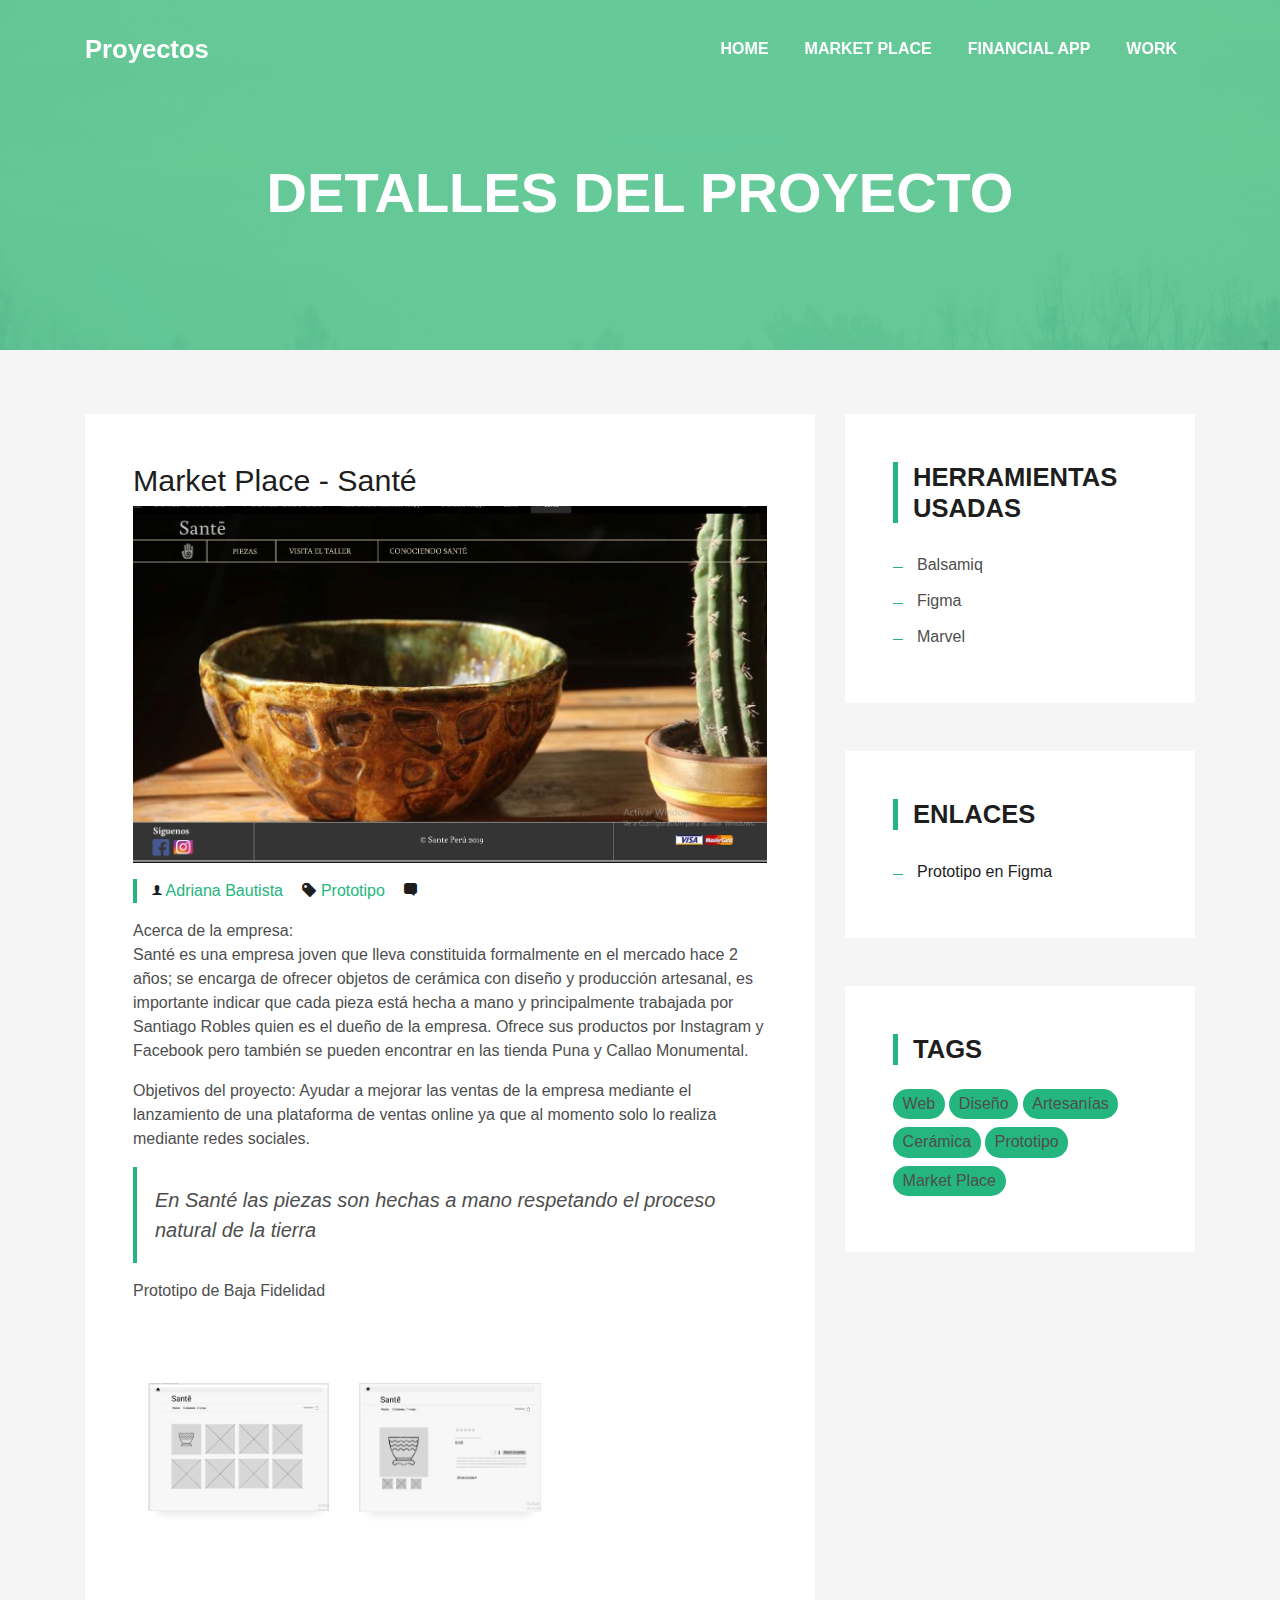
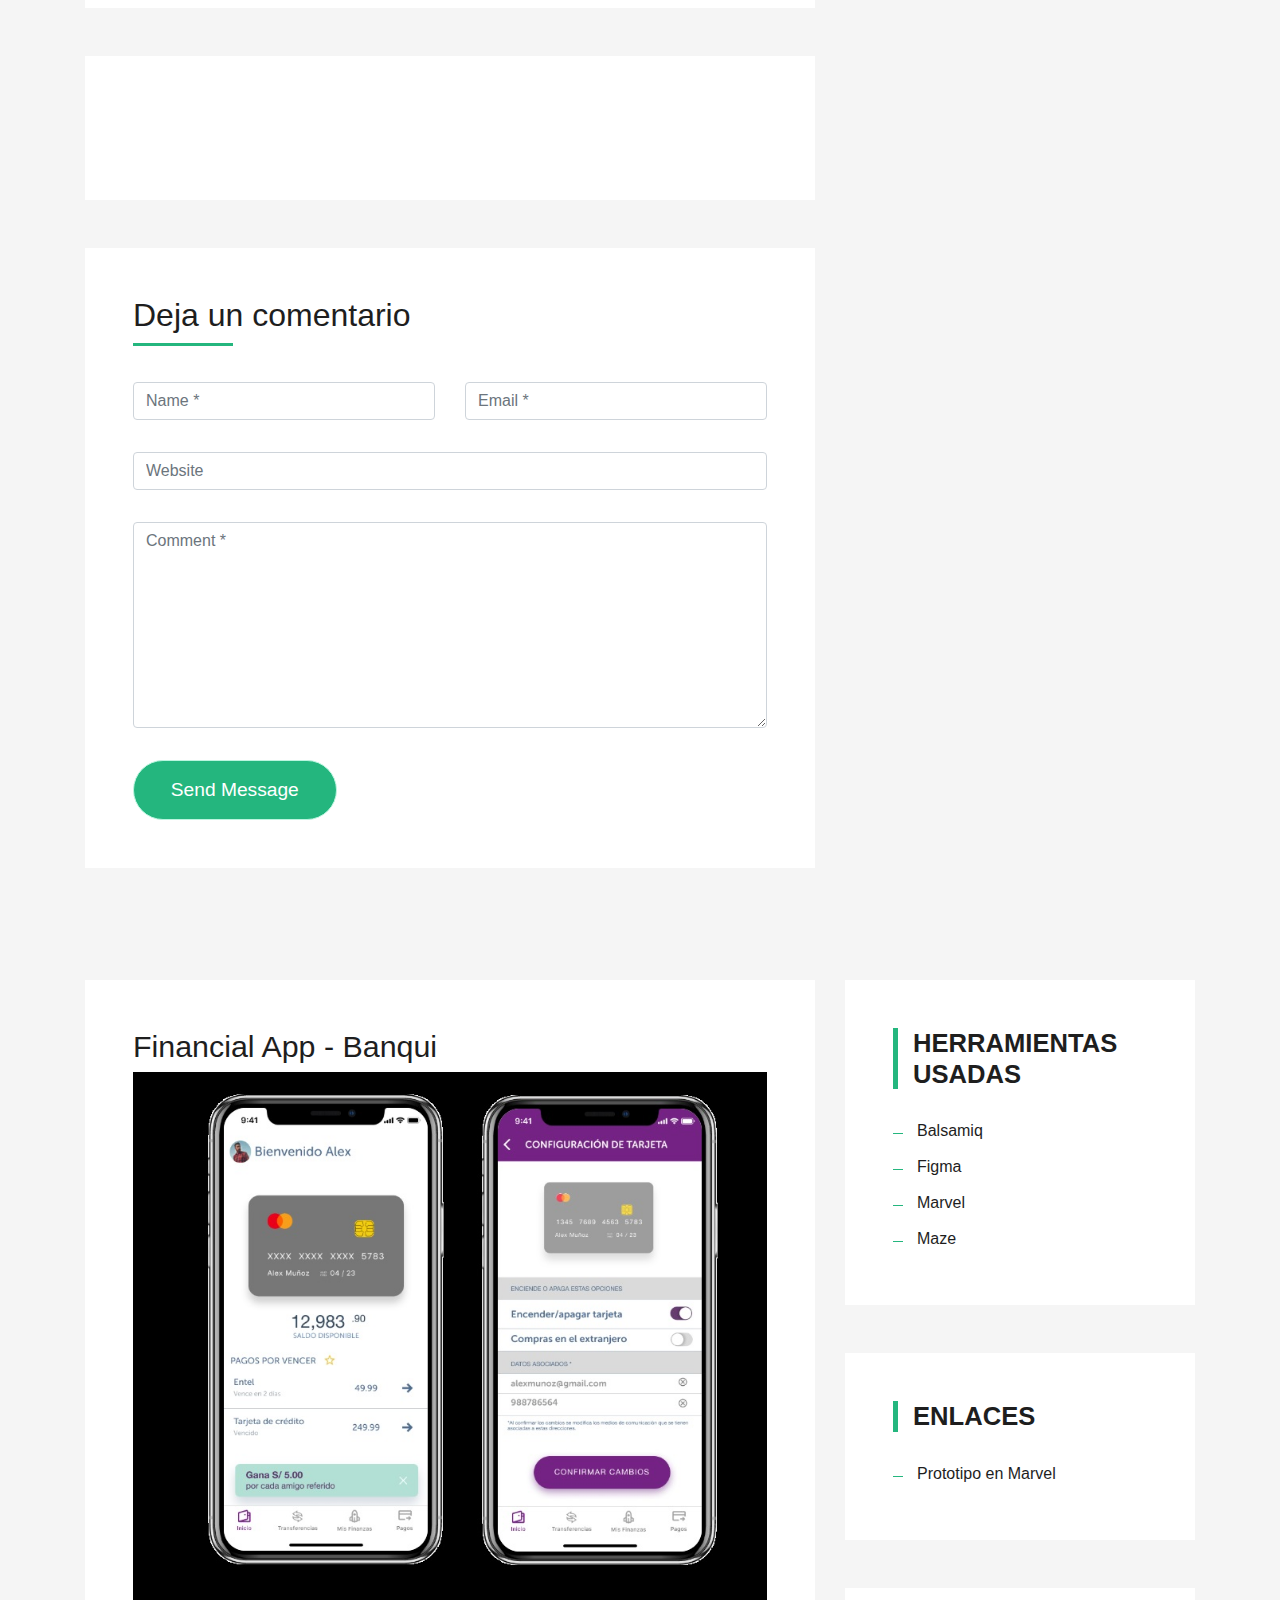
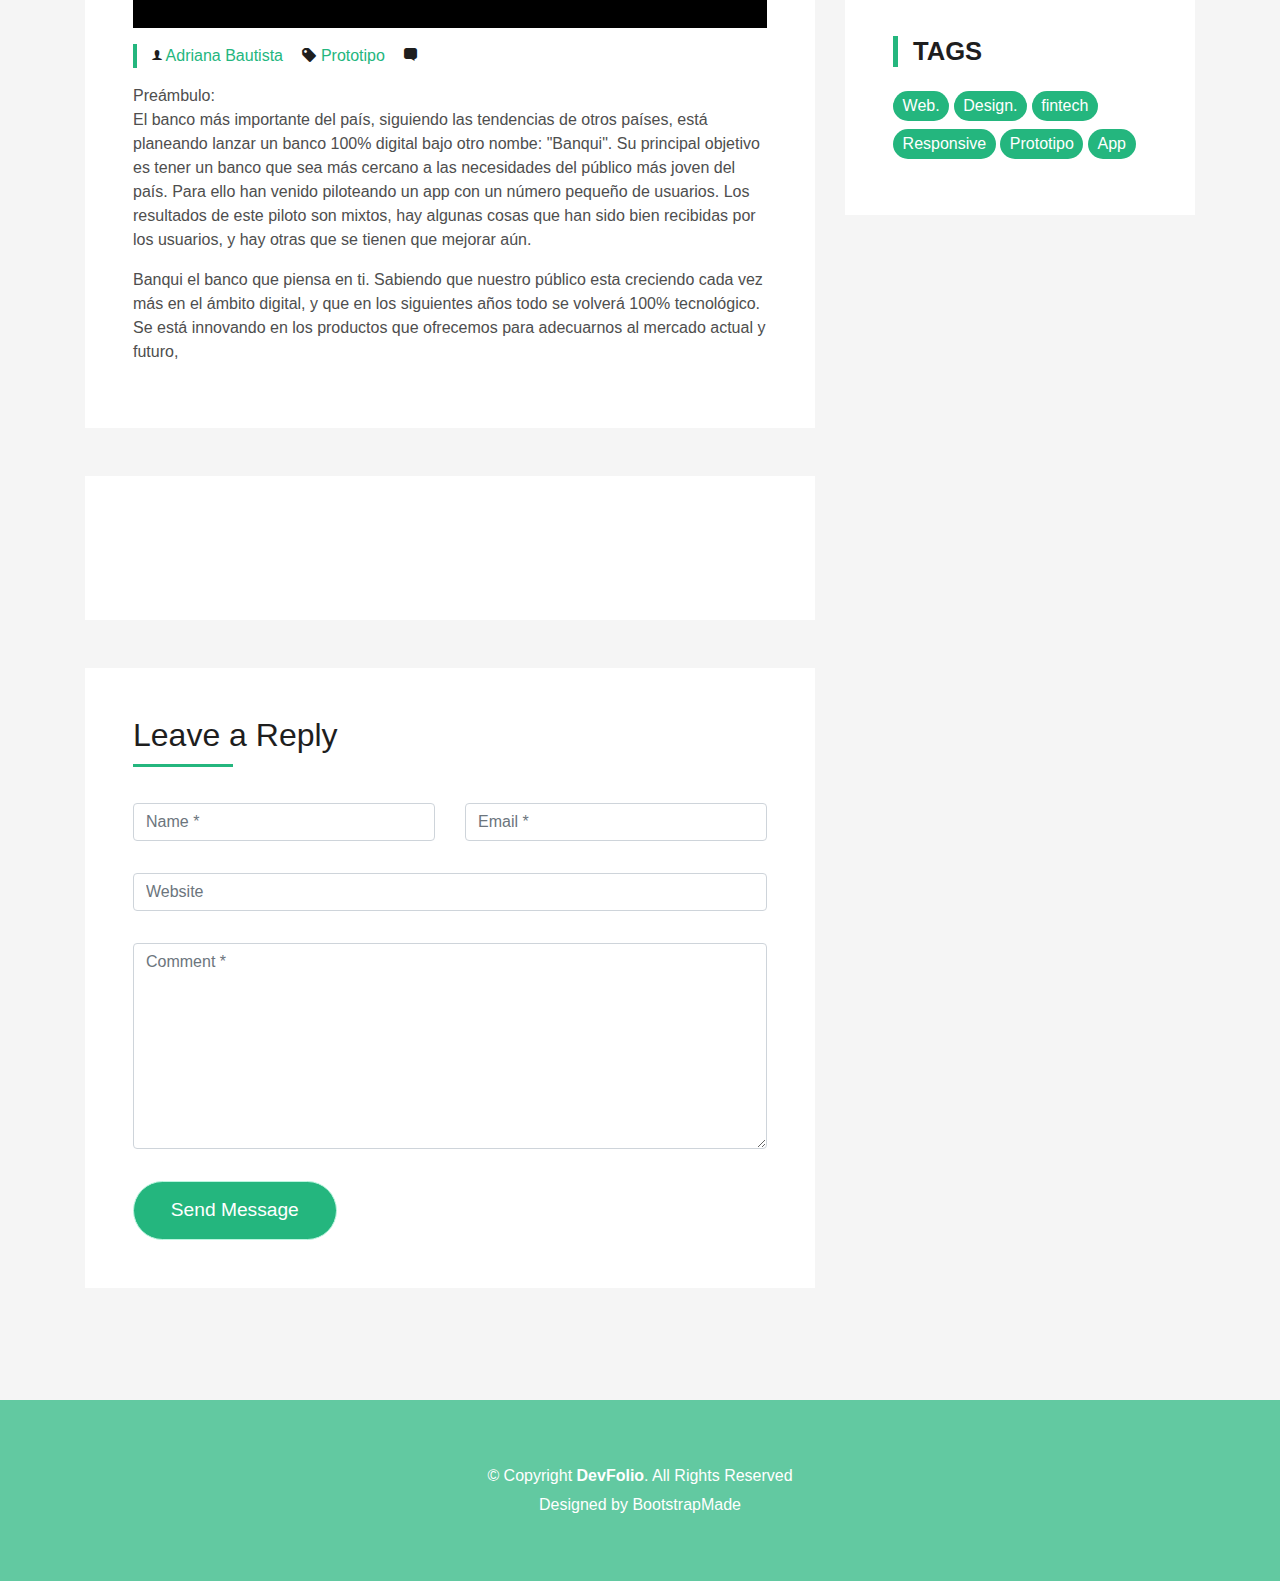
==== blog-single.html @ 01f878ce "first commit" ====
<!DOCTYPE html>
<html lang="en">
<head>
  <meta charset="utf-8">
  <title>Proyectos</title>
  <meta content="width=device-width, initial-scale=1.0" name="viewport">
  <meta content="" name="keywords">
  <meta content="" name="description">

  <!-- Favicons -->
  <link href="img/favicon.png" rel="icon">
  <link href="img/apple-touch-icon.png" rel="apple-touch-icon">

  <!-- Bootstrap CSS File -->
  <link href="lib/bootstrap/css/bootstrap.min.css" rel="stylesheet">

  <!-- Libraries CSS Files -->
  <link href="lib/font-awesome/css/font-awesome.min.css" rel="stylesheet">
  <link href="lib/animate/animate.min.css" rel="stylesheet">
  <link href="lib/ionicons/css/ionicons.min.css" rel="stylesheet">
  <link href="lib/owlcarousel/assets/owl.carousel.min.css" rel="stylesheet">
  <link href="lib/lightbox/css/lightbox.min.css" rel="stylesheet">

  <!-- Main Stylesheet File -->
  <link href="css/style-green.css" rel="stylesheet">

  <!-- =======================================================
    Theme Name: DevFolio
    Theme URL: https://bootstrapmade.com/devfolio-bootstrap-portfolio-html-template/
    Author: BootstrapMade.com
    License: https://bootstrapmade.com/license/
  ======================================================= -->
</head>

<body>
  <!--/ Nav Star /-->
  <nav class="navbar navbar-b navbar-trans navbar-expand-md fixed-top" id="mainNav">
    <div class="container">
      <a class="navbar-brand js-scroll" href="#page-top">Proyectos</a>
      <button class="navbar-toggler collapsed" type="button" data-toggle="collapse" data-target="#navbarDefault"
        aria-controls="navbarDefault" aria-expanded="false" aria-label="Toggle navigation">
        <span></span>
        <span></span>
        <span></span>
      </button>
      <div class="navbar-collapse collapse justify-content-end" id="navbarDefault">
        <ul class="navbar-nav">
          <li class="nav-item">
            <a class="nav-link js-scroll" href="index.html">Home</a>
          </li>
          <li class="nav-item">
            <a class="nav-link js-scroll" href="#sante">Market Place</a>
          </li>
          <li class="nav-item">
            <a class="nav-link js-scroll" href="#banqui">Financial App</a>
          </li>
          <li class="nav-item">
            <a class="nav-link js-scroll" href="#">Work</a>
          </li>
        </ul>
      </div>
    </div>
  </nav>
  <!--/ Nav End /-->

  <!--/ Intro Skew Star /-->
  <div class="intro intro-single route bg-image" style="background-image: url(img/overlay-bg.jpg)">
    <div class="overlay-mf"></div>
    <div class="intro-content display-table">
      <div class="table-cell">
        <div class="container">
          <h2 class="intro-title mb-4">Detalles del Proyecto</h2>
        </div>
      </div>
    </div>
  </div>
  <!--/ Intro Skew End /-->

  <!--/ Section Blog-Single Star /-->
  <section class="blog-wrapper sect-pt4" id="sante">
    <div class="container">
      <div class="row">
        <div class="col-md-8">
          <div class="post-box">
              <h1 class="article-title">Market Place - Santé</h1>
            <div class="post-thumb">
              <img src="img/post-1.jpg" class="img-fluid" alt="">
            </div>
            <div class="post-meta">
             
              <ul>
                <li>
                  <span class="ion-ios-person"></span>
                  <a href="#">Adriana Bautista</a>
                </li>
                <li>
                  <span class="ion-pricetag"></span>
                  <a href="#">Prototipo</a>
                </li>
                <li>
                  <span class="ion-chatbox"></span>
                  <a href="#"></a>
                </li>
              </ul>
            </div>
            <div class="article-content">
              <p>
                
                Acerca de la empresa:
                <br>Santé es una empresa joven que lleva constituida formalmente en el mercado hace 2 años;
                se encarga de ofrecer objetos de cerámica con diseño y producción artesanal, es importante indicar 
                que cada pieza está hecha a mano y principalmente trabajada por Santiago Robles quien es el
                dueño de la empresa.

                Ofrece sus productos por Instagram y Facebook pero también se pueden encontrar en las tienda Puna y 
                Callao Monumental.
               
              </p>
              <p>
                Objetivos del proyecto:
                Ayudar a mejorar las ventas de la empresa mediante el lanzamiento de una plataforma de ventas online 
                ya que al momento solo lo realiza mediante redes sociales.
              </p>
              <blockquote class="blockquote">
                <p class="mb-0">En Santé las piezas son hechas a mano respetando el proceso natural de la tierra</p>
              </blockquote>
              <p>
                Prototipo de Baja Fidelidad
               
              </p>
              
            </div>
            <section id="work" class="portfolio-mf sect-pt4 route">
                <div class="container">
                  <div class="row">
                  </div>
                  <div class="row">
                    <div class="col-md-4">
                      <div class="work-box">
                        <a href="img/sante1.png" data-lightbox="gallery-mf">
                          <div class="work-img">
                            <img src="img/sante1.png" alt="" class="img-fluid">
                          </div>
                          
                        </a>
                      </div>
                    </div>
                    <div class="col-md-4">
                      <div class="work-box">
                        <a href="img/sante2.png" data-lightbox="gallery-mf">
                          <div class="work-img">
                            <img src="img/sante2.png" alt="" class="img-fluid">
                          </div>
                          
                        </a>
                      </div>
                    </div>
                  </div>
                </div>
              </section>
          </div>
         
  
          
          <div class="box-comments">
            <div class="title-box-2">
              <!-- <h4 class="title-comments title-left">Comments (34)</h4> -->
            </div>
            <!-- <ul class="list-comments">
              <li>
                <div class="comment-avatar">
                  <img src="img/testimonial-2.jpg" alt="">
                </div>
                <div class="comment-details">
                  <h4 class="comment-author">Oliver Colmenares</h4>
                  <span>18 Sep 2017</span>
                  <p>
                    Lorem ipsum dolor sit amet, consectetur adipisicing elit. Dolores reprehenderit, provident cumque
                    ipsam temporibus maiores
                    quae natus libero optio, at qui beatae ducimus placeat debitis voluptates amet corporis.
                  </p>
                  <a href="3">Reply</a>
                </div>
              </li>
              <li>
                <div class="comment-avatar">
                  <img src="img/testimonial-4.jpg" alt="">
                </div>
                <div class="comment-details">
                  <h4 class="comment-author">Carmen Vegas</h4>
                  <span>18 Sep 2017</span>
                  <p>
                    Lorem ipsum dolor sit amet, consectetur adipisicing elit. Dolores reprehenderit, provident cumque
                    ipsam temporibus maiores
                    quae natus libero optio, at qui beatae ducimus placeat debitis voluptates amet corporis,
                    veritatis deserunt.
                  </p>
                  <a href="3">Reply</a>
                </div>
              </li>
              <li class="comment-children">
                <div class="comment-avatar">
                  <img src="img/testimonial-2.jpg" alt="">
                </div>
                <div class="comment-details">
                  <h4 class="comment-author">Oliver Colmenares</h4>
                  <span>18 Sep 2017</span>
                  <p>
                    Lorem ipsum dolor sit amet, consectetur adipisicing elit. Dolores reprehenderit, provident cumque
                    ipsam temporibus maiores
                    quae.
                  </p>
                  <a href="3">Reply</a>
                </div>
              </li>
              <li>
                <div class="comment-avatar">
                  <img src="img/testimonial-2.jpg" alt="">
                </div>
                <div class="comment-details">
                  <h4 class="comment-author">Oliver Colmenares</h4>
                  <span>18 Sep 2017</span>
                  <p>
                    Lorem ipsum dolor sit amet, consectetur adipisicing elit. Dolores reprehenderit, provident cumque
                    ipsam temporibus maiores
                    quae natus libero optio.
                  </p>
                  <a href="3">Reply</a>
                </div>
              </li>
            </ul> -->
          </div>
          <div class="form-comments">
            <div class="title-box-2">
              <h3 class="title-left">
               Deja un comentario
              </h3>
            </div>
            <form class="form-mf">
              <div class="row">
                <div class="col-md-6 mb-3">
                  <div class="form-group">
                    <input type="text" class="form-control input-mf" id="inputName" placeholder="Name *" required>
                  </div>
                </div>
                <div class="col-md-6 mb-3">
                  <div class="form-group">
                    <input type="email" class="form-control input-mf" id="inputEmail1" placeholder="Email *" required>
                  </div>
                </div>
                <div class="col-md-12 mb-3">
                  <div class="form-group">
                    <input type="url" class="form-control input-mf" id="inputUrl" placeholder="Website">
                  </div>
                </div>
                <div class="col-md-12 mb-3">
                  <div class="form-group">
                    <textarea id="textMessage" class="form-control input-mf" placeholder="Comment *" name="message"
                      cols="45" rows="8" required></textarea>
                  </div>
                </div>
                <div class="col-md-12">
                  <button type="submit" class="button button-a button-big button-rouded">Send Message</button>
                </div>
              </div>
            </form>
          </div>
        </div>
        <div class="col-md-4">
           <div class="sidebar-content">
           </div>
          <div class="widget-sidebar">
            <h5 class="sidebar-title">Herramientas Usadas</h5>
            <div class="sidebar-content">
              <ul class="list-sidebar">
                <li>
                Balsamiq
                </li>
                <li>
                Figma
                </li>
                <li>
                Marvel
                </li>
               
              </ul>
            </div>
          </div>
          <div class="widget-sidebar">
            <h5 class="sidebar-title">Enlaces</h5>
            <div class="sidebar-content">
              <ul class="list-sidebar">
                <li>
                  <a href="https://www.figma.com/proto/X40t2mllfkIM902EweIDGg/Sant%C3%A9?node-id=364%3A13&scaling=min-zoom">Prototipo en Figma</a>
                </li>
              </ul>
            </div>
          </div>
          <div class="widget-sidebar widget-tags">
            <h5 class="sidebar-title">Tags</h5>
            <div class="sidebar-content">
              <ul>
                <li>
                  Web
                </li>
                <li>
                  Diseño
                </li>
                <li>
                  Artesanías
                </li>
                <li>
                  Cerámica
                </li>
                <li>
                  Prototipo
                </li>
                <li>
                  Market Place
                </li>
              </ul>
            </div>
          </div>
        </div>
      </div>
    </div>
  </section>
  <!--/ Section Blog-Single End /-->

    <!--/ Section Blog-Single Star /-->
    <section class="blog-wrapper sect-pt4" id="banqui">
      <div class="container">
        <div class="row">
          <div class="col-md-8">
            <div class="post-box">
              <h1 class="article-title">Financial App - Banqui</h1>
              <div class="post-thumb">
                <img src="img/post-2.jpg" class="img-fluid" alt="">
              </div>
              <div class="post-meta">
               
                <ul>
                  <li>
                    <span class="ion-ios-person"></span>
                    <a href="#">Adriana Bautista</a>
                  </li>
                  <li>
                    <span class="ion-pricetag"></span>
                    <a href="#">Prototipo</a>
                  </li>
                  <li>
                    <span class="ion-chatbox"></span>
                    <a href="#"></a>
                  </li>
                </ul>
              </div>
              <div class="article-content">
                <p>
                  
                  Preámbulo:
                  <br>El banco más importante del país, siguiendo las tendencias de otros países, está planeando lanzar un banco 
                  100% digital bajo otro nombe: "Banqui". Su principal objetivo es tener un banco que sea más cercano a las necesidades 
                  del público más joven del país. Para ello han venido piloteando un app con un número pequeño de usuarios.
                  Los resultados de este piloto son mixtos, hay algunas cosas que han sido bien recibidas por los usuarios,
                   y hay otras que se tienen que mejorar aún.
                 
                </p>
                <p>
                 
                  Banqui el banco que piensa en ti. Sabiendo que nuestro público esta creciendo cada vez más en el ámbito digital,
                  y que en los siguientes años todo se volverá 100% tecnológico. 
                  Se está innovando en los productos que ofrecemos para adecuarnos al mercado actual y futuro, 
                </p>
              </div>
            </div>
            
            <div class="box-comments">
              <div class="title-box-2">
               
              </div>
              
            </div>
            <div class="form-comments">
              <div class="title-box-2">
                <h3 class="title-left">
                  Leave a Reply
                </h3>
              </div>
              <form class="form-mf">
                <div class="row">
                  <div class="col-md-6 mb-3">
                    <div class="form-group">
                      <input type="text" class="form-control input-mf" id="inputName" placeholder="Name *" required>
                    </div>
                  </div>
                  <div class="col-md-6 mb-3">
                    <div class="form-group">
                      <input type="email" class="form-control input-mf" id="inputEmail1" placeholder="Email *" required>
                    </div>
                  </div>
                  <div class="col-md-12 mb-3">
                    <div class="form-group">
                      <input type="url" class="form-control input-mf" id="inputUrl" placeholder="Website">
                    </div>
                  </div>
                  <div class="col-md-12 mb-3">
                    <div class="form-group">
                      <textarea id="textMessage" class="form-control input-mf" placeholder="Comment *" name="message"
                        cols="45" rows="8" required></textarea>
                    </div>
                  </div>
                  <div class="col-md-12">
                    <button type="submit" class="button button-a button-big button-rouded">Send Message</button>
                  </div>
                </div>
              </form>
            </div>
          </div>
          <div class="col-md-4">
                    
              <div class="sidebar-content">
                
              </div>
           
            <div class="widget-sidebar">
              <h5 class="sidebar-title">Herramientas Usadas</h5>
              <div class="sidebar-content">
                <ul class="list-sidebar">
                  <li>
                    <a href="#">Balsamiq</a>
                  </li>
                  <li>
                    <a href="#">Figma</a>
                  </li>
                  <li>
                    <a href="#">Marvel</a>
                  </li>
                  <li>
                    <a href="#">Maze</a>
                  </li>
                </ul>
              </div>
            </div>
            <div class="widget-sidebar">
              <h5 class="sidebar-title">Enlaces</h5>
              <div class="sidebar-content">
                <ul class="list-sidebar">
                    <li>
                      <a href="https://marvelapp.com/1i68b4dg/screen/61487589">Prototipo en Marvel</a>
                    </li>
                  
                </ul>
              </div>
            </div>
            <div class="widget-sidebar widget-tags">
              <h5 class="sidebar-title">Tags</h5>
              <div class="sidebar-content">
                <ul>
                  <li>
                    <a href="#">Web.</a>
                  </li>
                  <li>
                    <a href="#">Design.</a>
                  </li>
                  <li>
                    <a href="#">fintech</a>
                  </li>
                  <li>
                    <a href="#">Responsive</a>
                  </li>
                  <li>
                    <a href="#">Prototipo</a>
                  </li>
                  <li>
                    <a href="#">App</a>
                  </li>
                </ul>
              </div>
            </div>
          </div>
        </div>
      </div>
    </section>
    <!--/ Section Blog-Single End /-->

  <!--/ Section Contact-Footer Star /-->
  <section class="paralax-mf footer-paralax bg-image sect-mt4 route" style="background-image: url(img/overlay-bg.jpg)">
    <div class="overlay-mf"></div>
    <footer>
      <div class="container">
        <div class="row">
          <div class="col-sm-12">
            <div class="copyright-box">
              <p class="copyright">&copy; Copyright <strong>DevFolio</strong>. All Rights Reserved</p>
              <div class="credits">
                <!--
                  All the links in the footer should remain intact.
                  You can delete the links only if you purchased the pro version.
                  Licensing information: https://bootstrapmade.com/license/
                  Purchase the pro version with working PHP/AJAX contact form: https://bootstrapmade.com/buy/?theme=DevFolio
                -->
                Designed by <a href="https://bootstrapmade.com/">BootstrapMade</a>
              </div>
            </div>
          </div>
        </div>
      </div>
    </footer>
  </section>
  <!--/ Section Contact-footer End /-->

  <a href="#" class="back-to-top"><i class="fa fa-chevron-up"></i></a>
  <div id="preloader"></div>

  <!-- JavaScript Libraries -->
  <script src="lib/jquery/jquery.min.js"></script>
  <script src="lib/jquery/jquery-migrate.min.js"></script>
  <script src="lib/popper/popper.min.js"></script>
  <script src="lib/bootstrap/js/bootstrap.min.js"></script>
  <script src="lib/easing/easing.min.js"></script>
  <script src="lib/counterup/jquery.waypoints.min.js"></script>
  <script src="lib/counterup/jquery.counterup.js"></script>
  <script src="lib/owlcarousel/owl.carousel.min.js"></script>
  <script src="lib/lightbox/js/lightbox.min.js"></script>
  <script src="lib/typed/typed.min.js"></script>
  <!-- Contact Form JavaScript File -->
  <script src="contactform/contactform.js"></script>

  <!-- Template Main Javascript File -->
  <script src="js/main.js"></script>

</body>
</html>
---- css/style-green.css ----
/*
  Theme Name: DevFolio
  Theme URL: https://bootstrapmade.com/devfolio-bootstrap-portfolio-html-template/
  Author: BootstrapMade.com
  License: https://bootstrapmade.com/license/
*/

/*======================================
//--//-->   STYLES GENERALES
======================================*/

body {
  background-color: #f5f5f5;
  color: #4e4e4e;
}

h1,
h2,
h3,
h4,
h5,
h6 {
  color: #1e1e1e;
}

a {
  color: #1e1e1e;
  transition: all 0.5s ease-in-out;
}

a:hover {
  color: #24b67e;
  text-decoration: none;
  transition: all 0.5s ease-in-out;
}

.p-r {
  position: relative;
}

.color-a {
  color: #24b67e;
}

.color-d {
  color: #f5f5f5;
}

.color-text-a {
  color: #4e4e4e;
}

.box-shadow,
.paralax-mf,
.service-box,
.work-box,
.card-blog {
  box-shadow: 0 13px 8px -10px rgba(0, 0, 0, 0.1);
}

.box-shadow-a,
.button:hover {
  box-shadow: 0 0 0 4px #bbf5df;
}

.display-5 {
  font-size: 2.5rem;
  font-weight: 300;
  line-height: 1.1;
}

.display-6 {
  font-size: 2rem;
  font-weight: 300;
  line-height: 1.1;
}

.avatar {
  width: 32px;
  height: 32px;
  margin-right: 4px;
  overflow: hidden;
}

.bg-image {
  background-repeat: no-repeat;
  background-attachment: fixed;
  background-size: cover;
  background-position: center center;
}

.overlay-mf {
  background-color: #24b67e;
}

.overlay-mf {
  position: absolute;
  top: 0;
  left: 0px;
  padding: 0;
  height: 100%;
  width: 100%;
  opacity: .7;
}

.paralax-mf {
  position: relative;
  padding: 8rem 0;
}

.display-table {
  width: 100%;
  height: 100%;
  display: table;
}

.table-cell {
  display: table-cell;
  vertical-align: middle;
}

/*--/ Sections /--*/

.sect-4 {
  padding: 4rem 0;
}

.sect-pt4 {
  padding-top: 4rem;
}

.sect-mt4 {
  margin-top: 4rem;
}

/*--/ Title s /--*/

.title-s {
  font-weight: 600;
  color: #1e1e1e;
  font-size: 1.1rem;
}

/*--/ Title A /--*/

.title-box {
  margin-bottom: 4rem;
}

.title-a {
  font-size: 3rem;
  font-weight: bold;
  text-transform: uppercase;
}

.subtitle-a {
  color: #4e4e4e;
}

.line-mf {
  width: 40px;
  height: 5px;
  background-color: #24b67e;
  margin: 0 auto;
}

/*--/ Title Left /--*/

.title-box-2 {
  margin-bottom: 3rem;
}

.title-left {
  font-size: 2rem;
  position: relative;
}

.title-left:before {
  content: '';
  position: absolute;
  height: 3px;
  background-color: #24b67e;
  width: 100px;
  bottom: -12px;
}

/*------/ Box /------*/

.box-pl2 {
  padding-left: 2rem;
}

.box-shadow-full {
  padding: 3rem 1.25rem;
  position: relative;
  background-color: #fff;
  margin-bottom: 3rem;
  z-index: 2;
  box-shadow: 0 1px 1px 0 rgba(0, 0, 0, 0.06), 0 2px 5px 0 rgba(0, 0, 0, 0.2);
}

/*------/ Socials /------*/

.socials {
  padding: 1.5rem 0;
}

.socials ul li {
  display: inline-block;
}

.socials .ico-circle {
  height: 40px;
  width: 40px;
  font-size: 1.7rem;
  border-radius: 50%;
  line-height: 1.4;
  margin: 0 15px 0 0;
  box-shadow: 0 0 0 3px #24b67e;
  transition: all 500ms ease;
}

.socials .ico-circle:hover {
  background-color: #24b67e;
  color: #fff;
  box-shadow: 0 0 0 3px #bbf5df;
  transition: all 500ms ease;
}

/*------/ Ul resect /------*/

.ul-resect,
.socials ul,
.list-ico,
.blog-wrapper .post-meta ul,
.box-comments .list-comments,
.widget-sidebar .list-sidebar,
.widget-tags ul {
  list-style: none;
  padding-left: 0;
  margin-bottom: 0;
}

.list-ico {
  line-height: 2;
}

.list-ico span {
  color: #24b67e;
  margin-right: 10px;
}

/*------/ Ico Circle /------*/

.ico-circle {
  height: 100px;
  width: 100px;
  font-size: 2rem;
  border-radius: 50%;
  line-height: 1.55;
  margin: 0 auto;
  text-align: center;
  box-shadow: 0 0 0 10px #24b67e;
  display: block;
}

/*------/ Owl Carousel /------*/

.owl-theme .owl-dots {
  text-align: center;
  margin-top: 18px;
}

.owl-theme .owl-dots .owl-dot {
  display: inline-block;
}

.owl-theme .owl-dots .owl-dot span {
  width: 18px;
  height: 7px;
  margin: 5px 5px;
  background: #bbf5df;
  border: 0px solid #bbf5df;
  display: block;
  transition: all 0.6s ease-in-out;
  cursor: pointer;
}

.owl-theme .owl-dots .owl-dot:hover span {
  background-color: #bbf5df;
}

.owl-theme .owl-dots .owl-dot.active span {
  background-color: #1B1B1B;
  width: 25px;
}

/*--/ Scrolltop s /--*/

.scrolltop-mf {
  position: relative;
  display: none;
}

.scrolltop-mf span {
  z-index: 999;
  position: fixed;
  width: 42px;
  height: 42px;
  background-color: #24b67e;
  opacity: .7;
  font-size: 1.6rem;
  line-height: 1.5;
  text-align: center;
  color: #fff;
  top: auto;
  left: auto;
  right: 30px;
  bottom: 50px;
  cursor: pointer;
  border-radius: 50%;
}

/* Back to top button */

.back-to-top {
  position: fixed;
  display: none;
  background: #24b67e;
  color: #fff;
  width: 44px;
  height: 44px;
  text-align: center;
  line-height: 1;
  font-size: 16px;
  border-radius: 50%;
  right: 15px;
  bottom: 15px;
  transition: background 0.5s;
  z-index: 11;
}

.back-to-top i {
  padding-top: 12px;
  color: #fff;
}

/* Prelaoder */

#preloader {
  position: fixed;
  top: 0;
  left: 0;
  right: 0;
  bottom: 0;
  z-index: 9999;
  overflow: hidden;
  background: #fff;
}

#preloader:before {
  content: "";
  position: fixed;
  top: calc(50% - 30px);
  left: calc(50% - 30px);
  border: 6px solid #f2f2f2;
  border-top: 6px solid #24b67e;
  border-radius: 50%;
  width: 60px;
  height: 60px;
  -webkit-animation: animate-preloader 1s linear infinite;
  animation: animate-preloader 1s linear infinite;
}

@-webkit-keyframes animate-preloader {
  0% {
    -webkit-transform: rotate(0deg);
    transform: rotate(0deg);
  }

  100% {
    -webkit-transform: rotate(360deg);
    transform: rotate(360deg);
  }
}

@keyframes animate-preloader {
  0% {
    -webkit-transform: rotate(0deg);
    transform: rotate(0deg);
  }

  100% {
    -webkit-transform: rotate(360deg);
    transform: rotate(360deg);
  }
}

/*======================================
//--//-->   NAVBAR
======================================*/

.navbar-b {
  transition: all .5s ease-in-out;
  background-color: transparent;
  padding-top: 1.563rem;
  padding-bottom: 1.563rem;
}

.navbar-b.navbar-reduce {
  box-shadow: 0px 6px 9px 0px rgba(0, 0, 0, 0.06);
}

.navbar-b.navbar-trans .nav-item,
.navbar-b.navbar-reduce .nav-item {
  position: relative;
  padding-right: 10px;
  padding-left: 0;
}

.navbar-b.navbar-trans .nav-link,
.navbar-b.navbar-reduce .nav-link {
  color: #fff;
  text-transform: uppercase;
  font-weight: 600;
}

.navbar-b.navbar-trans .nav-link:before,
.navbar-b.navbar-reduce .nav-link:before {
  content: '';
  position: absolute;
  margin-left: 0px;
  width: 0%;
  bottom: 0;
  left: 0;
  height: 2px;
  transition: all 500ms ease;
}

.navbar-b.navbar-trans .nav-link:hover,
.navbar-b.navbar-reduce .nav-link:hover {
  color: #1B1B1B;
}

.navbar-b.navbar-trans .nav-link:hover:before,
.navbar-b.navbar-reduce .nav-link:hover:before {
  width: 35px;
}

.navbar-b.navbar-trans .show > .nav-link:before,
.navbar-b.navbar-trans .active > .nav-link:before,
.navbar-b.navbar-trans .nav-link.show:before,
.navbar-b.navbar-trans .nav-link.active:before,
.navbar-b.navbar-reduce .show > .nav-link:before,
.navbar-b.navbar-reduce .active > .nav-link:before,
.navbar-b.navbar-reduce .nav-link.show:before,
.navbar-b.navbar-reduce .nav-link.active:before {
  width: 35px;
}

.navbar-b.navbar-trans .nav-link:before {
  background-color: #fff;
}

.navbar-b.navbar-trans .nav-link:hover {
  color: #fff;
}

.navbar-b.navbar-trans .show > .nav-link,
.navbar-b.navbar-trans .active > .nav-link,
.navbar-b.navbar-trans .nav-link.show,
.navbar-b.navbar-trans .nav-link.active {
  color: #fff;
}

.navbar-b.navbar-reduce {
  transition: all .5s ease-in-out;
  background-color: #fff;
  padding-top: 15px;
  padding-bottom: 15px;
}

.navbar-b.navbar-reduce .nav-link {
  color: #24b67e;
}

.navbar-b.navbar-reduce .nav-link:before {
  background-color: #24b67e;
}

.navbar-b.navbar-reduce .nav-link:hover {
  color: #24b67e;
}

.navbar-b.navbar-reduce .show > .nav-link,
.navbar-b.navbar-reduce .active > .nav-link,
.navbar-b.navbar-reduce .nav-link.show,
.navbar-b.navbar-reduce .nav-link.active {
  color: #24b67e;
}

.navbar-b.navbar-reduce .navbar-brand {
  color: #24b67e;
}

.navbar-b.navbar-reduce .navbar-toggler span {
  background-color: #1B1B1B;
}

.navbar-b .navbar-brand {
  color: #fff;
  font-size: 1.6rem;
  font-weight: 600;
}

.navbar-b .navbar-nav .dropdown-item.show .dropdown-menu,
.navbar-b .dropdown.show .dropdown-menu,
.navbar-b .dropdown-btn.show .dropdown-menu {
  -webkit-transform: translate3d(0px, 0px, 0px);
  transform: translate3d(0px, 0px, 0px);
  visibility: visible !important;
}

.navbar-b .dropdown-menu {
  margin: 1.12rem 0 0;
  border-radius: 0;
}

.navbar-b .dropdown-menu .dropdown-item {
  padding: .7rem 1.7rem;
  transition: all 500ms ease;
}

.navbar-b .dropdown-menu .dropdown-item:hover {
  background-color: #24b67e;
  color: #fff;
  transition: all 500ms ease;
}

.navbar-b .dropdown-menu .dropdown-item.active {
  background-color: #24b67e;
}

/*--/ Hamburger Navbar /--*/

.navbar-toggler {
  position: relative;
}

.navbar-toggler:focus,
.navbar-toggler:active {
  outline: 0;
}

.navbar-toggler span {
  display: block;
  background-color: #fff;
  height: 3px;
  width: 25px;
  margin-top: 4px;
  margin-bottom: 4px;
  -webkit-transform: rotate(0deg);
  transform: rotate(0deg);
  left: 0;
  opacity: 1;
}

.navbar-toggler span:nth-child(1),
.navbar-toggler span:nth-child(3) {
  transition: -webkit-transform .35s ease-in-out;
  transition: transform .35s ease-in-out;
  transition: transform .35s ease-in-out, -webkit-transform .35s ease-in-out;
}

.navbar-toggler:not(.collapsed) span:nth-child(1) {
  position: absolute;
  left: 12px;
  top: 10px;
  -webkit-transform: rotate(135deg);
  transform: rotate(135deg);
  opacity: 0.9;
}

.navbar-toggler:not(.collapsed) span:nth-child(2) {
  height: 12px;
  visibility: hidden;
  background-color: transparent;
}

.navbar-toggler:not(.collapsed) span:nth-child(3) {
  position: absolute;
  left: 12px;
  top: 10px;
  -webkit-transform: rotate(-135deg);
  transform: rotate(-135deg);
  opacity: 0.9;
}

/*======================================
//--//-->   INTRO
======================================*/

.intro {
  height: 100vh;
  position: relative;
  color: #fff;
}

.intro .intro-content {
  text-align: center;
  position: absolute;
}

.intro .overlay-itro {
  background-color: rgba(0, 0, 0, 0.6);
  position: absolute;
  top: 0;
  left: 0px;
  padding: 0;
  height: 100%;
  width: 100%;
  opacity: .9;
}

.intro .intro-title {
  color: #fff;
  font-weight: 600;
  font-size: 3rem;
}

.intro .intro-subtitle {
  font-size: 1.5rem;
  font-weight: 300;
}

.intro .text-slider-items {
  display: none;
}

.intro-single {
  height: 350px;
}

.intro-single .intro-content {
  margin-top: 30px;
}

.intro-single .intro-title {
  text-transform: uppercase;
  font-size: 3rem;
}

.intro-single .breadcrumb {
  background-color: transparent;
  color: #24b67e;
}

.intro-single .breadcrumb .breadcrumb-item:before {
  color: #bbf5df;
}

.intro-single .breadcrumb .breadcrumb-item.active {
  color: #bbf5df;
}

.intro-single .breadcrumb a {
  color: #fff;
}

/*======================================
//--//-->   ABOUT
======================================*/

.about-mf .box-shadow-full {
  padding-top: 4rem;
  padding-bottom: 4rem;
}

.about-mf .about-img {
  margin-bottom: 2rem;
}

.about-mf .about-img img {
  margin-left: 10px;
}

.skill-mf span {
  color: #4e4e4e;
}

.skill-mf .progress {
  background-color: #bbf5df;
  margin: .5rem 0 1.2rem 0;
  border-radius: 0;
  height: .7rem;
}

.skill-mf .progress .progress-bar {
  height: .7rem;
  background-color: #24b67e;
}

/*======================================
//--//-->   SERVICES
======================================*/

.service-box {
  background-color: #fff;
  padding: 2.5rem 1.3rem;
  border-radius: 1rem;
  margin-bottom: 3rem;
}

.service-box:hover .ico-circle {
  transition: all 500ms ease;
  color: #fff;
  background-color: #24b67e;
  box-shadow: 0 0 0 10px #bbf5df;
}

.service-box .service-ico {
  margin-bottom: 1rem;
  color: #1e1e1e;
}

.service-box .ico-circle {
  transition: all 500ms ease;
  font-size: 4rem;
}

.service-box .s-title {
  font-size: 1.4rem;
  text-transform: uppercase;
  text-align: center;
  padding: .4rem 0;
}

.service-box .s-description {
  color: #4e4e4e;
}

/*======================================
//--//-->   COUNTER
======================================*/

.counter-box {
  color: #fff;
  text-align: center;
}

.counter-ico {
  margin-bottom: 1rem;
}

.counter-ico .ico-circle {
  height: 60px;
  width: 60px;
  line-height: 1.8;
  box-shadow: 0 0 0 10px #bbf5df;
}

.counter-num .counter {
  font-size: 2rem;
  margin-bottom: 0;
}

/*======================================
//--//-->   PORTFOLIO
======================================*/

.work-box {
  margin-bottom: 3rem;
  -webkit-backface-visibility: hidden;
  backface-visibility: hidden;
  background-color: #fff;
}

.work-box:hover img {
  -webkit-transform: scale(1.3);
  transform: scale(1.3);
}

.work-img {
  display: block;
  overflow: hidden;
}

.work-img img {
  transition: all 1s;
}

.work-content {
  padding: 2rem 3% 1rem 4%;
}

.work-content .w-more {
  color: #4e4e4e;
  font-size: .8rem;
}

.work-content .w-more .w-ctegory {
  color: #24b67e;
}

.work-content .w-like {
  font-size: 2.5rem;
  color: #24b67e;
  float: right;
}

.work-content .w-like a {
  color: #24b67e;
}

.work-content .w-like .num-like {
  font-size: .7rem;
}

.w-title {
  font-size: 1.2rem;
}

/*======================================
//--//-->   TESTIMONIALS
======================================*/

.testimonials .owl-carousel .owl-item img {
  width: auto;
}

.testimonial-box {
  color: #fff;
  text-align: center;
}

.testimonial-box .author-test {
  margin-top: 1rem;
}

.testimonial-box .author-test img {
  margin: 0 auto;
}

.testimonial-box .author {
  color: #fff;
  text-transform: uppercase;
  font-weight: 600;
  margin: 1rem 0;
  display: block;
  font-size: 1.4rem;
}

.testimonial-box .comit {
  font-size: 2rem;
  color: #24b67e;
  background-color: #fff;
  width: 52px;
  height: 52px;
  display: block;
  margin: 0 auto;
  border-radius: 50%;
  line-height: 1.6;
}

/*======================================
//--//-->   BLOG
======================================*/

.card-blog .card-body {
  position: relative;
}

.card-blog .card-category-box {
  position: absolute;
  text-align: center;
  top: -16px;
  left: 15px;
  right: 15px;
  line-height: 25px;
  overflow: hidden;
}

.card-blog .card-category {
  display: inline-block;
  color: #fff;
  padding: 0 15px 5px;
  overflow: hidden;
  background-color: #24b67e;
  border-radius: 4px;
}

.card-blog .card-category .category {
  color: #fff;
  display: inline-block;
  text-transform: uppercase;
  font-size: .7rem;
  letter-spacing: .1px;
  margin-bottom: 0;
}

.card-blog .card-title {
  font-size: 1.3rem;
  margin-top: .6rem;
}

.card-blog .card-description {
  color: #4e4e4e;
}

.card-blog .post-author {
  display: inline-block;
}

.card-blog .post-date {
  color: #4e4e4e;
  display: inline-block;
  float: right;
}

/*======================================
//--//-->   BLOG-SINGLE
======================================*/

.post-box,
.form-comments,
.box-comments,
.widget-sidebar {
  padding: 2rem;
  background-color: #fff;
  margin-bottom: 3rem;
}

.blog-wrapper .article-title {
  font-size: 1.5rem;
}

.blog-wrapper .post-meta {
  margin: 1rem 0;
}

.blog-wrapper .post-meta ul {
  border-left: 4px solid #24b67e;
  margin-top: 1rem;
}

.blog-wrapper .post-meta ul li {
  display: inline-block;
  margin-left: 15px;
}

.blog-wrapper .post-meta ul a {
  color: #24b67e;
}

.blog-wrapper .post-meta ul span {
  color: #1e1e1e;
}

.blog-wrapper .blockquote {
  border-left: 4px solid #24b67e;
  padding: 18px;
  font-style: italic;
}

/*------/ Comments /------*/

.box-comments .list-comments li {
  padding-bottom: 40px;
}

.box-comments .list-comments .comment-avatar {
  display: table-cell;
  vertical-align: top;
}

.box-comments .list-comments .comment-avatar img {
  width: 80px;
  height: 80px;
}

.box-comments .list-comments .comment-author {
  font-size: 1.3rem;
}

.box-comments .list-comments .comment-details {
  display: table-cell;
  vertical-align: top;
  padding-left: 25px;
}

.box-comments .list-comments a {
  color: #24b67e;
}

.box-comments .list-comments span {
  color: #1e1e1e;
  font-style: italic;
}

.box-comments .comment-children {
  margin-left: 40px;
}

/*------/ Sidebar /------*/

.widget-sidebar .sidebar-title {
  font-size: 1.6rem;
  font-weight: 600;
  border-left: 5px solid #24b67e;
  padding-left: 15px;
  text-transform: uppercase;
  margin-bottom: 1.5rem;
}

.widget-sidebar .list-sidebar li {
  position: relative;
  padding: 6px 0 6px 24px;
}

.widget-sidebar .list-sidebar li:before {
  position: absolute;
  content: "";
  width: 10px;
  height: 1px;
  left: 0;
  background-color: #24b67e;
  top: 20px;
}

.sidebar-search input {
  background-color: #fff;
  border-radius: 0;
  transition: all 0.5s ease-in-out;
}

.sidebar-search .btn-search {
  background-color: #24b67e;
  border-color: #24b67e;
  border-radius: 0;
  padding-left: 20px;
  padding-right: 20px;
}

.widget-tags ul li {
  display: inline-block;
  background-color: #24b67e;
  padding: .2rem .6rem;
  margin-bottom: .5rem;
  border-radius: 15px;
}

.widget-tags ul li a {
  color: #fff;
}

/*======================================
//--//-->   CONTACT
======================================*/

.footer-paralax {
  padding: 4rem 0 0 0;
}

.contact-mf {
  margin-top: 4rem;
}

/*======================================
//--//-->   FOOTER
======================================*/

footer {
  text-align: center;
  color: #fff;
  padding-bottom: 4rem;
}

footer .copyright {
  margin-bottom: .3rem;
}

footer .credits {
  margin-bottom: 0;
}

footer .credits a {
  color: #fff;
}

/*======================================
//--//-->   CONtaCT FORM
======================================*/

#sendmessage {
  color: #24b67e;
  border: 1px solid #24b67e;
  display: none;
  text-align: center;
  padding: 15px;
  font-weight: 600;
  margin-bottom: 15px;
}

#errormessage {
  color: red;
  display: none;
  border: 1px solid red;
  text-align: center;
  padding: 15px;
  font-weight: 600;
  margin-bottom: 15px;
}

#sendmessage.show,
#errormessage.show,
.show {
  display: block;
}

.validation {
  color: red;
  display: none;
  margin: 0 0 20px;
  font-weight: 400;
  font-size: 13px;
}

/*======================================
//--//-->   BUTTON
======================================*/

.button {
  display: inline-block;
  padding: .3rem .6rem;
  text-align: center;
  vertical-align: middle;
  -webkit-user-select: none;
  -moz-user-select: none;
  -ms-user-select: none;
  user-select: none;
  font-size: 1rem;
  border-radius: .3rem;
  border: 1px solid transparent;
  transition: all 500ms ease;
  cursor: pointer;
}

.button:focus {
  outline: 0;
}

.button:hover {
  background-color: #0d9963;
  color: #fff;
  transition: all 500ms ease;
}

.button-a {
  background-color: #24b67e;
  color: #fff;
  border-color: #bbf5df;
}

.button-big {
  padding: .9rem 2.3rem;
  font-size: 1.2rem;
}

.button-rouded {
  border-radius: 5rem;
}

.btn-lg {
  padding: .5rem 1rem;
  font-size: 1.25rem;
  line-height: 1.5;
  border-radius: .3rem;
}

@media (min-width: 577px) {
  .counter-box {
    margin-bottom: 1.8rem;
  }
}

@media (min-width: 767px) {
  .about-mf .box-pl2 {
    margin-top: 3rem;
    padding-left: 0rem;
  }

  .card-blog {
    margin-bottom: 3rem;
  }

  .contact-mf .box-pl2 {
    margin-top: 3rem;
    padding-left: 0rem;
  }
}

@media (min-width: 768px) {
  .box-shadow-full {
    padding: 3rem;
  }

  .navbar-b.navbar-trans .nav-item,
  .navbar-b.navbar-reduce .nav-item {
    padding-left: 10px;
  }

  .navbar-b.navbar-trans .nav-link:before,
  .navbar-b.navbar-reduce .nav-link:before {
    margin-left: 18px;
  }

  .intro .intro-title {
    font-size: 4.5rem;
  }

  .intro .intro-subtitle {
    font-size: 2.5rem;
  }

  .intro-single .intro-title {
    font-size: 3.5rem;
  }

  .testimonial-box .description {
    padding: 0 5rem;
  }

  .post-box,
  .form-comments,
  .box-comments,
  .widget-sidebar {
    padding: 3rem;
  }

  .blog-wrapper .article-title {
    font-size: 1.9rem;
  }

  .box-comments .list-comments .comment-author {
    font-size: 1.5rem;
  }
}

@media (min-width: 992px) {
  .testimonial-box .description {
    padding: 0 8rem;
  }
}

@media (min-width: 1200px) {
  .testimonial-box .description {
    padding: 0 13rem;
  }
}

@media (max-width: 768px) {
  .back-to-top {
    bottom: 15px;
  }
}
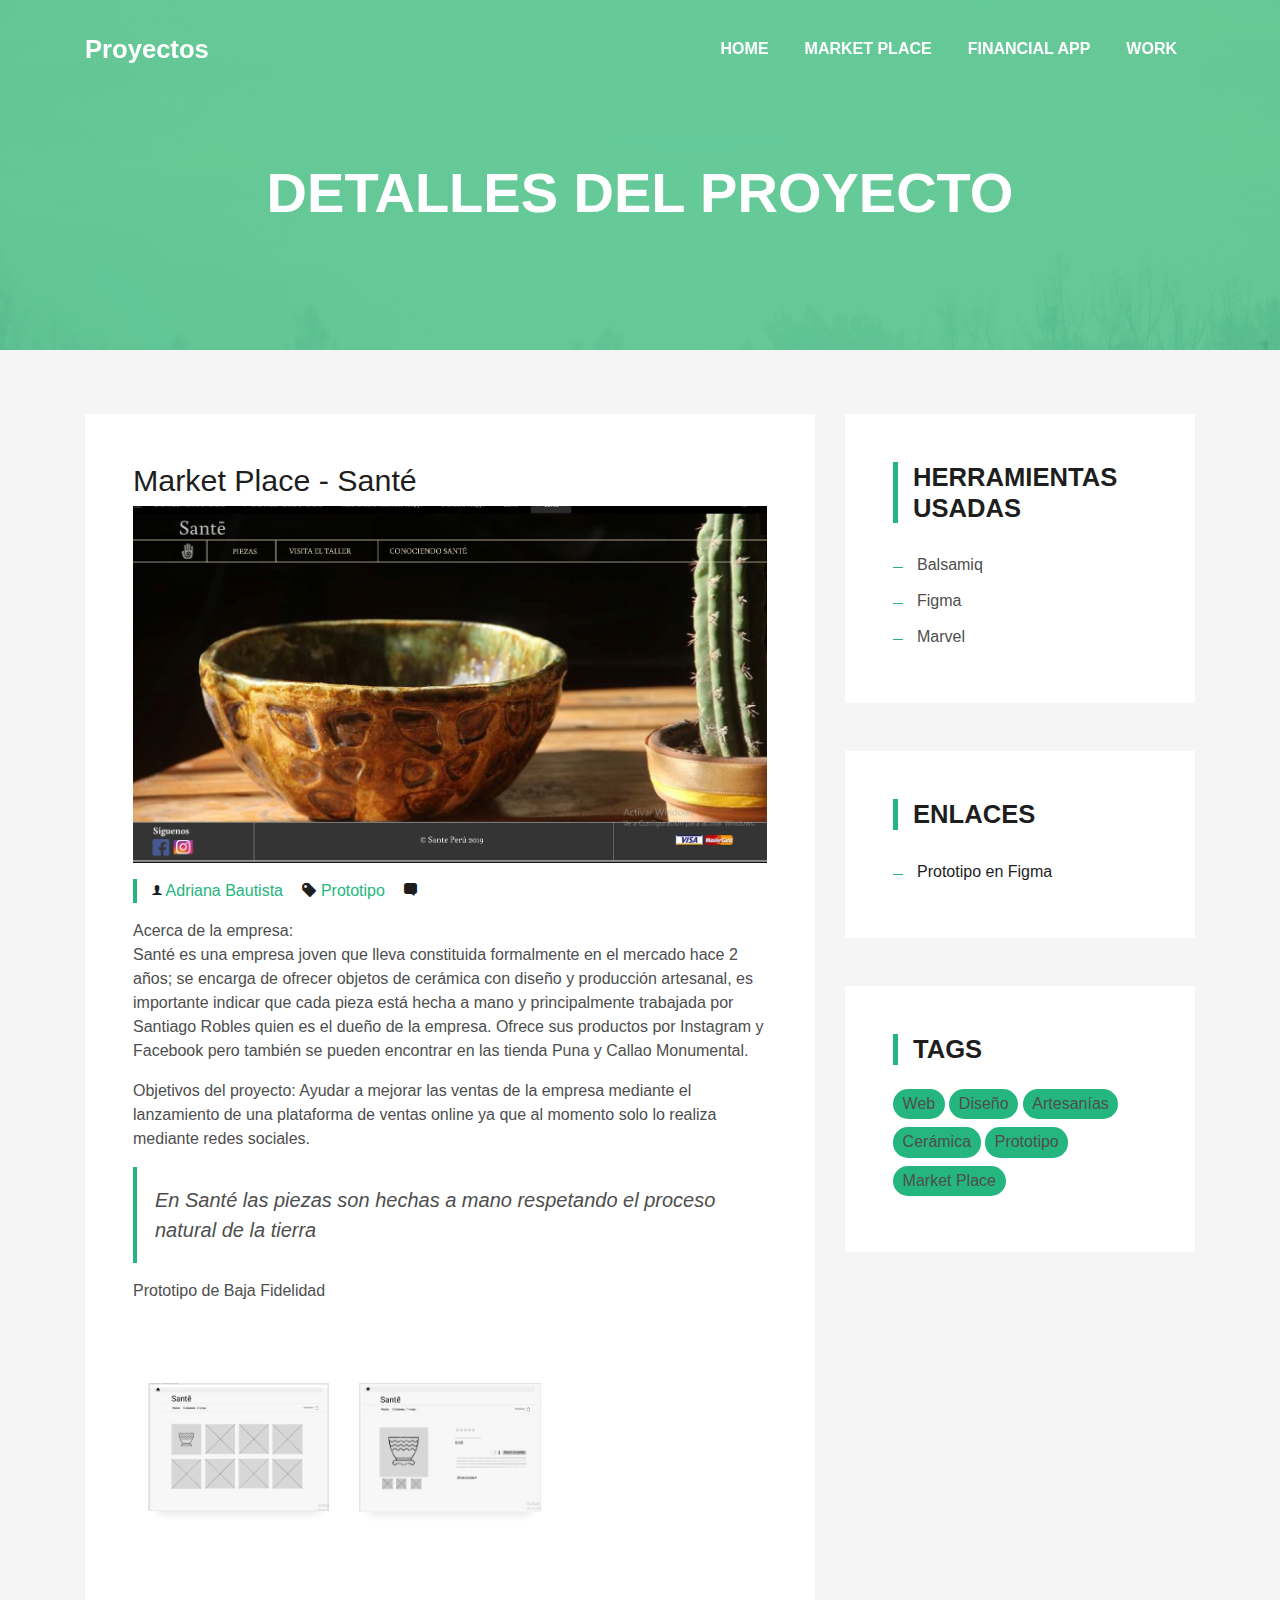
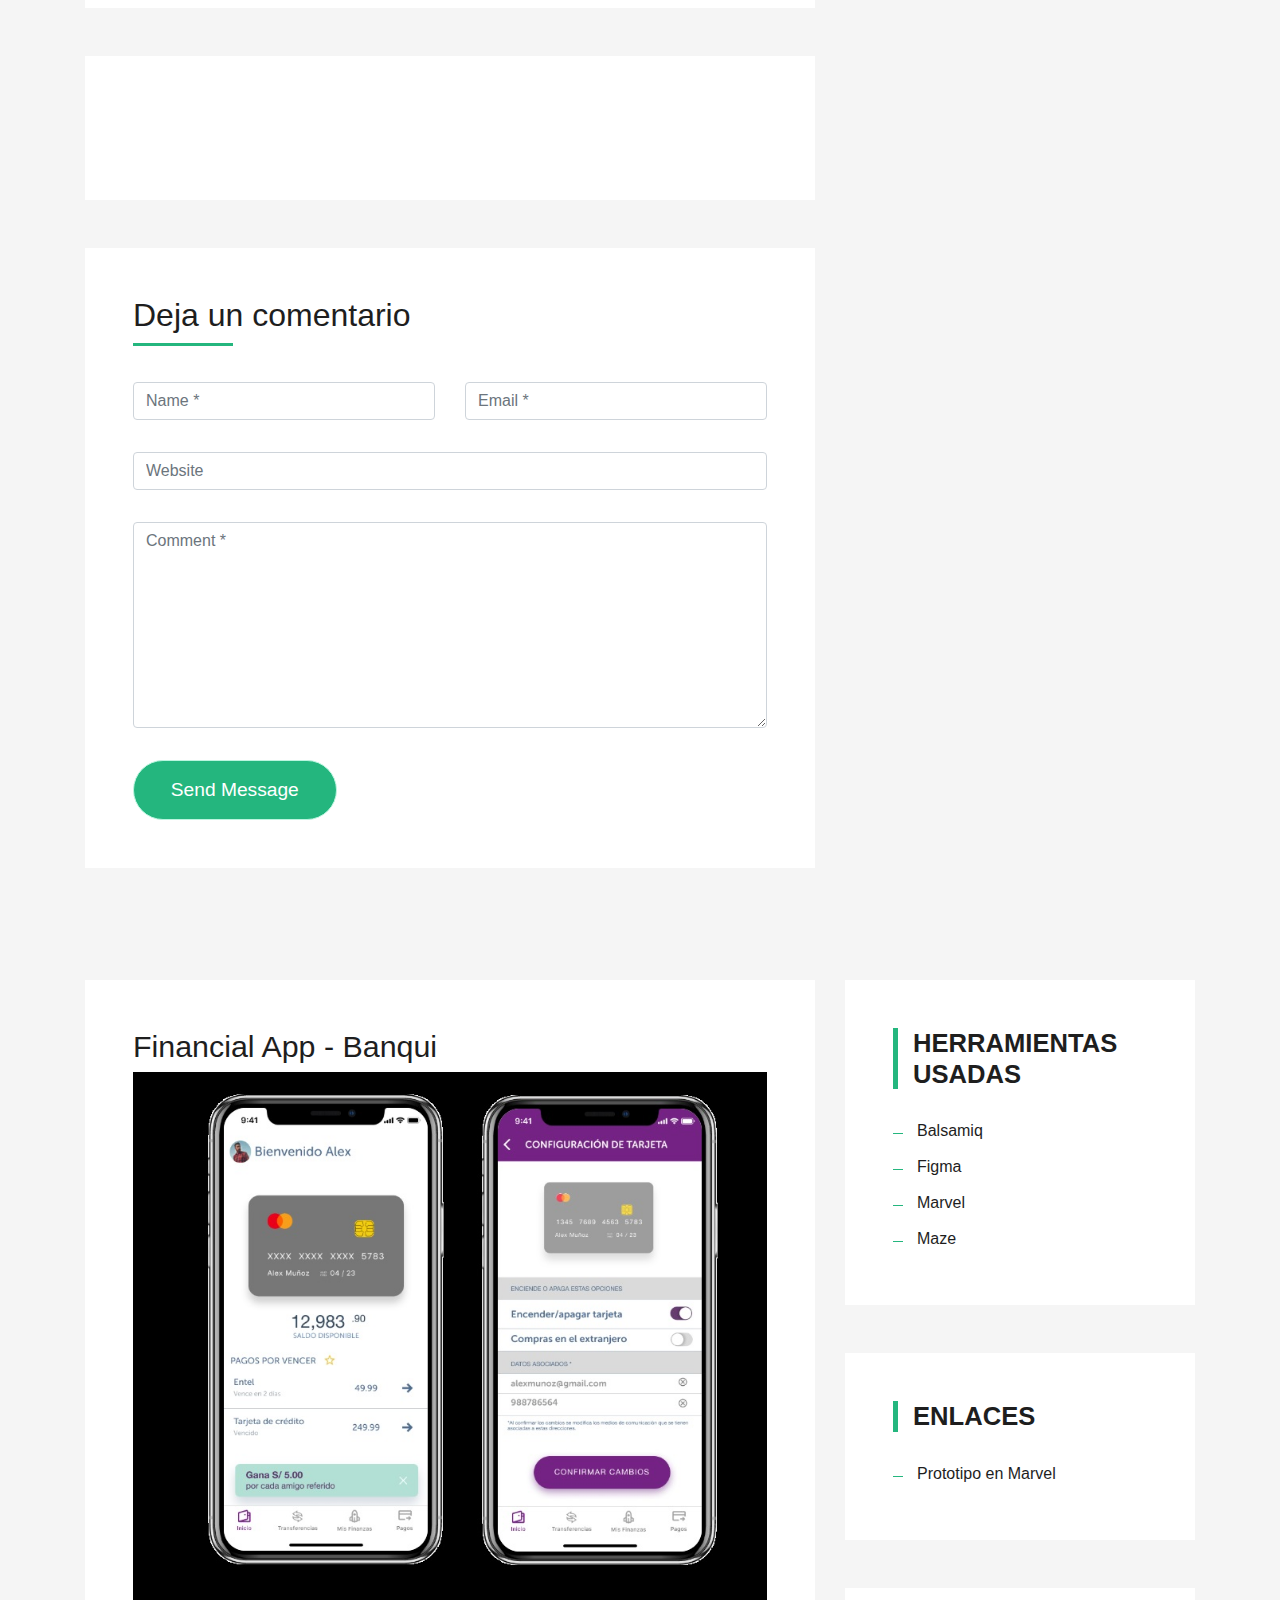
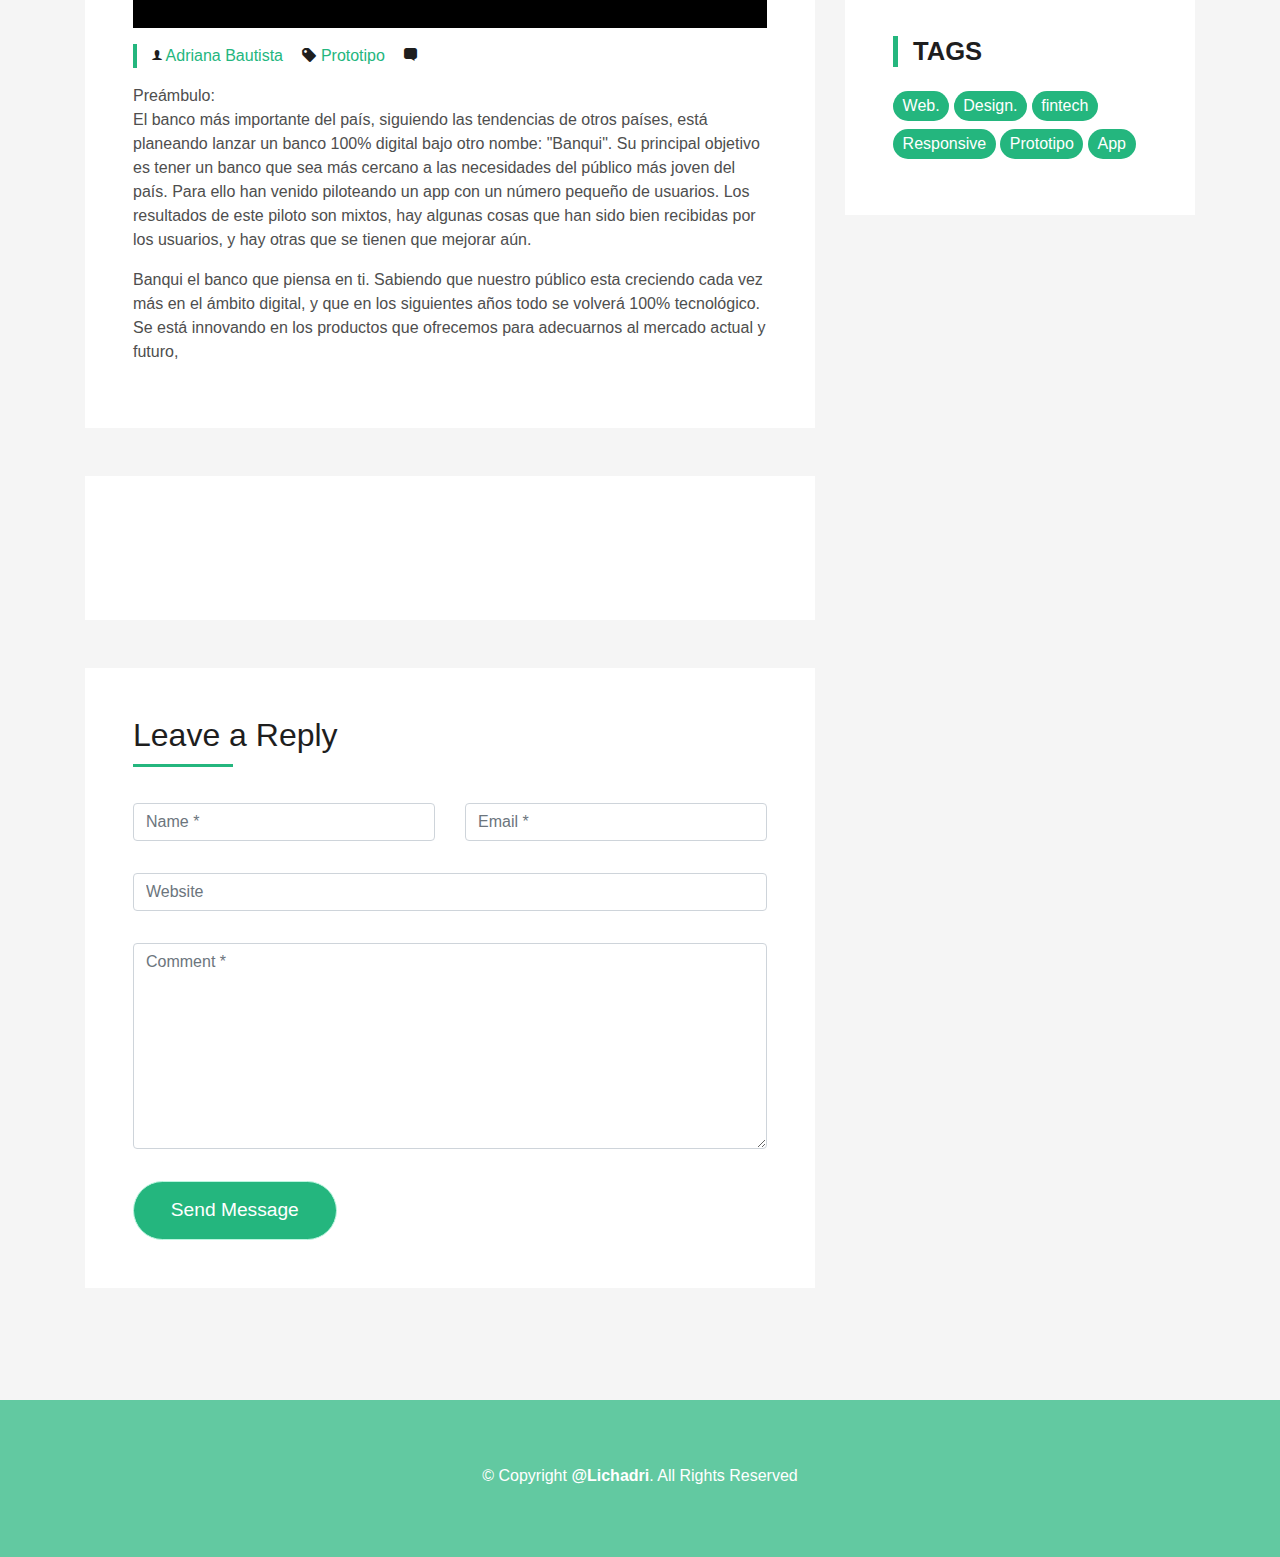
==== commit 7cb160f0: "cambios" ====
--- a/blog-single.html
+++ b/blog-single.html
@@ -491,16 +491,7 @@
         <div class="row">
           <div class="col-sm-12">
             <div class="copyright-box">
-              <p class="copyright">&copy; Copyright <strong>DevFolio</strong>. All Rights Reserved</p>
-              <div class="credits">
-                <!--
-                  All the links in the footer should remain intact.
-                  You can delete the links only if you purchased the pro version.
-                  Licensing information: https://bootstrapmade.com/license/
-                  Purchase the pro version with working PHP/AJAX contact form: https://bootstrapmade.com/buy/?theme=DevFolio
-                -->
-                Designed by <a href="https://bootstrapmade.com/">BootstrapMade</a>
-              </div>
+              <p class="copyright">&copy; Copyright <strong>@Lichadri</strong>. All Rights Reserved</p>
             </div>
           </div>
         </div>
